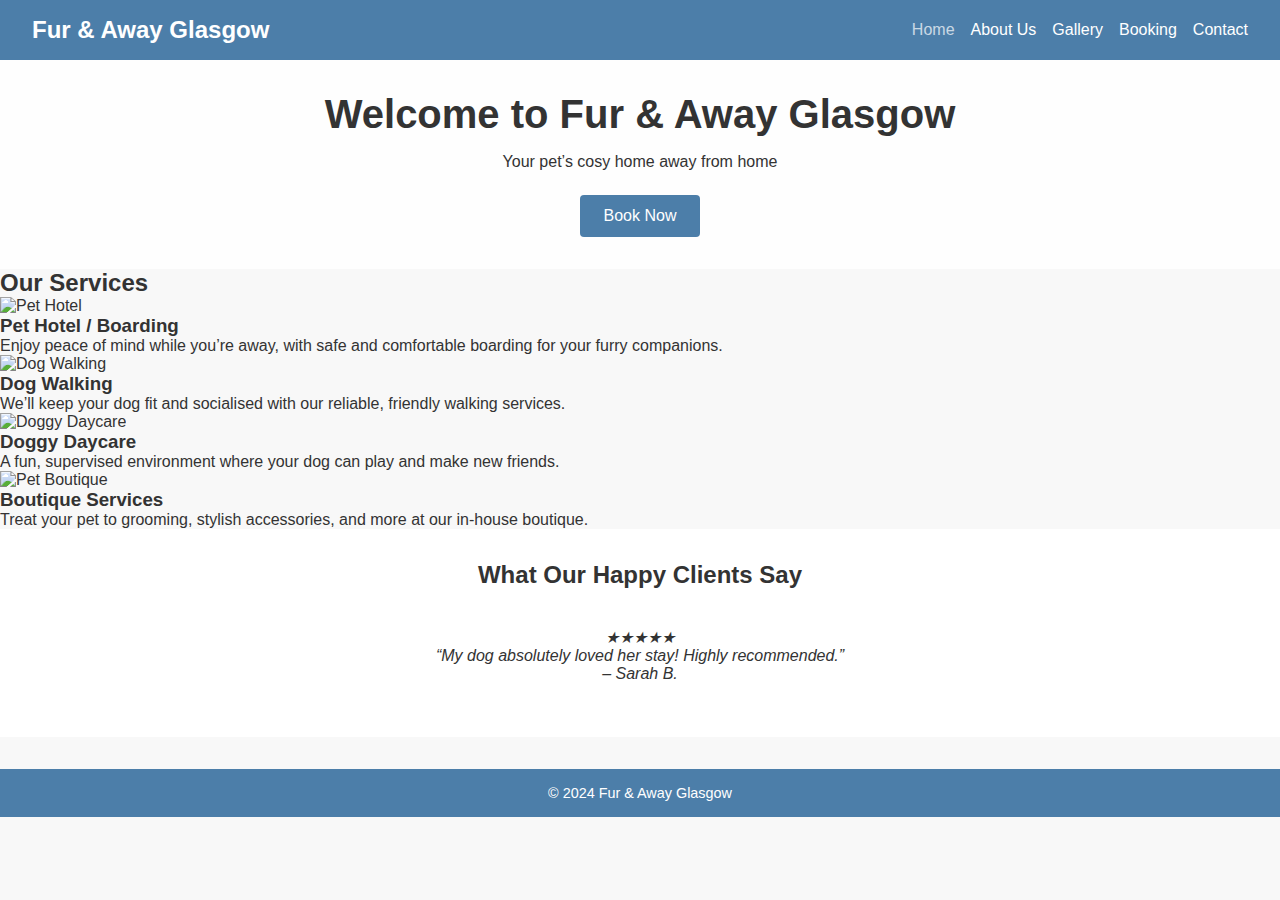
==== index.html @ 03ba4c42 "Update index.html" ====
<!DOCTYPE html>
<html lang="en">
<head>
  <meta charset="UTF-8" />
  <meta name="viewport" content="width=device-width, initial-scale=1.0"/>
  <title>Fur & Away Glasgow</title>
  <link rel="stylesheet" href="style.css" />
</head>
<body>

  <!-- Navigation -->
  <header>
    <nav class="navbar">
      <div class="logo">
        <a href="index.html">Fur & Away Glasgow</a>
      </div>
      <ul class="nav-links">
        <li><a href="index.html" class="active">Home</a></li>
        <li><a href="about.html">About Us</a></li>
        <li><a href="gallery.html">Gallery</a></li>
        <li><a href="booking.html">Booking</a></li>
        <li><a href="contact.html">Contact</a></li>
      </ul>
    </nav>
  </header>

  <!-- Hero Banner -->
  <section class="hero-banner">
    <div class="hero-content">
      <h1>Welcome to Fur & Away Glasgow</h1>
      <p>Your pet’s cosy home away from home</p>
      <a href="booking.html" class="btn">Book Now</a>
    </div>
  </section>

  <!-- Services Overview -->
  <section class="services-overview">
    <h2>Our Services</h2>
    <div class="services-grid">
      <!-- Pet Hotel / Boarding -->
      <div class="service-item">
        <img src="pethotel.JPG" alt="Pet Hotel" />
        <h3>Pet Hotel / Boarding</h3>
        <p>
          Enjoy peace of mind while you’re away, with safe and comfortable
          boarding for your furry companions.
        </p>
      </div>

      <!-- Dog Walking -->
      <div class="service-item">
        <img src="walking.JPG" alt="Dog Walking" />
        <h3>Dog Walking</h3>
        <p>
          We’ll keep your dog fit and socialised with our reliable, friendly
          walking services.
        </p>
      </div>

      <!-- Doggy Daycare -->
      <div class="service-item">
        <img src="daycare.JPG" alt="Doggy Daycare" />
        <h3>Doggy Daycare</h3>
        <p>
          A fun, supervised environment where your dog can play
          and make new friends.
        </p>
      </div>

      <!-- Boutique Services -->
      <div class="service-item">
        <img src="grooming.JPG" alt="Pet Boutique" />
        <h3>Boutique Services</h3>
        <p>
          Treat your pet to grooming, stylish accessories, and more
          at our in-house boutique.
        </p>
      </div>
    </div>
  </section>

  <!-- Reviews Carousel with Star Ratings -->
  <section class="reviews-section">
    <h2>What Our Happy Clients Say</h2>
    <div class="reviews-container" id="reviews-container">
      <!-- Star rating + review text inserted by script.js -->
    </div>
  </section>

  <!-- Footer -->
  <footer>
    <p>&copy; 2024 Fur & Away Glasgow</p>
  </footer>

  <!-- Reviews Carousel Script -->
  <script src="script.js"></script>
</body>
</html>
---- style.css ----
/* RESET / BASE STYLES */
* {
  margin: 0;
  padding: 0;
  box-sizing: border-box;
}
body {
  font-family: Arial, sans-serif;
  color: #333;
  background-color: #f8f8f8;
}

/* NAVIGATION */
.navbar {
  background-color: #4c7ea9;
  display: flex;
  justify-content: space-between;
  align-items: center;
  padding: 1rem 2rem;
}
.navbar .logo a {
  color: #fff;
  font-size: 1.5rem;
  text-decoration: none;
  font-weight: bold;
}
.nav-links {
  list-style: none;
  display: flex;
  gap: 1rem;
}
.nav-links li a {
  color: #fff;
  text-decoration: none;
  font-size: 1rem;
  transition: opacity 0.3s;
}
.nav-links li a:hover,
.nav-links li a.active {
  opacity: 0.7;
}

/* HERO SECTION */
.hero {
  height: 60vh;
  background: url('https://via.placeholder.com/1200x600?text=Pet+Hotel+Hero+Image') 
    center/cover no-repeat;
  display: flex;
  align-items: center;
  justify-content: center;
}
.hero-content {
  background: rgba(255, 255, 255, 0.8);
  padding: 2rem;
  text-align: center;
}
.hero-content h1 {
  font-size: 2.5rem;
  margin-bottom: 1rem;
}
.hero-content p {
  margin-bottom: 1.5rem;
}
.btn {
  display: inline-block;
  background: #4c7ea9;
  color: #fff;
  padding: 0.75rem 1.5rem;
  text-decoration: none;
  border-radius: 4px;
  transition: background 0.3s;
}
.btn:hover {
  background: #2f6688;
}

/* REVIEWS SECTION */
.reviews-section {
  background-color: #ffffff;
  padding: 2rem;
  text-align: center;
}
.reviews-section h2 {
  margin-bottom: 1rem;
}
.reviews-container {
  max-width: 600px;
  margin: 0 auto;
  min-height: 100px;
  display: flex;
  align-items: center;
  justify-content: center;
  font-style: italic;
}

/* ABOUT / BOOKING / CONTACT SECTIONS */
.about-section,
.booking-section,
.contact-section {
  padding: 2rem;
  background: #fff;
  margin: 1rem;
  border-radius: 8px;
}
.about-section p,
.booking-section p,
.contact-section p {
  margin-bottom: 1rem;
}
.booking-form,
.contact-details {
  margin-top: 1rem;
}
.booking-form label {
  display: block;
  margin: 0.5rem 0 0.25rem;
}
.booking-form input,
.booking-form select {
  width: 100%;
  padding: 0.5rem;
  margin-bottom: 1rem;
}
.booking-form button {
  background: #4c7ea9;
  color: #fff;
  padding: 0.75rem 1.5rem;
  border: none;
  cursor: pointer;
}
.booking-form button:hover {
  background: #2f6688;
}

/* FOOTER */
footer {
  background-color: #4c7ea9;
  text-align: center;
  padding: 1rem;
  margin-top: 2rem;
}
footer p {
  color: #fff;
  font-size: 0.9rem;
}
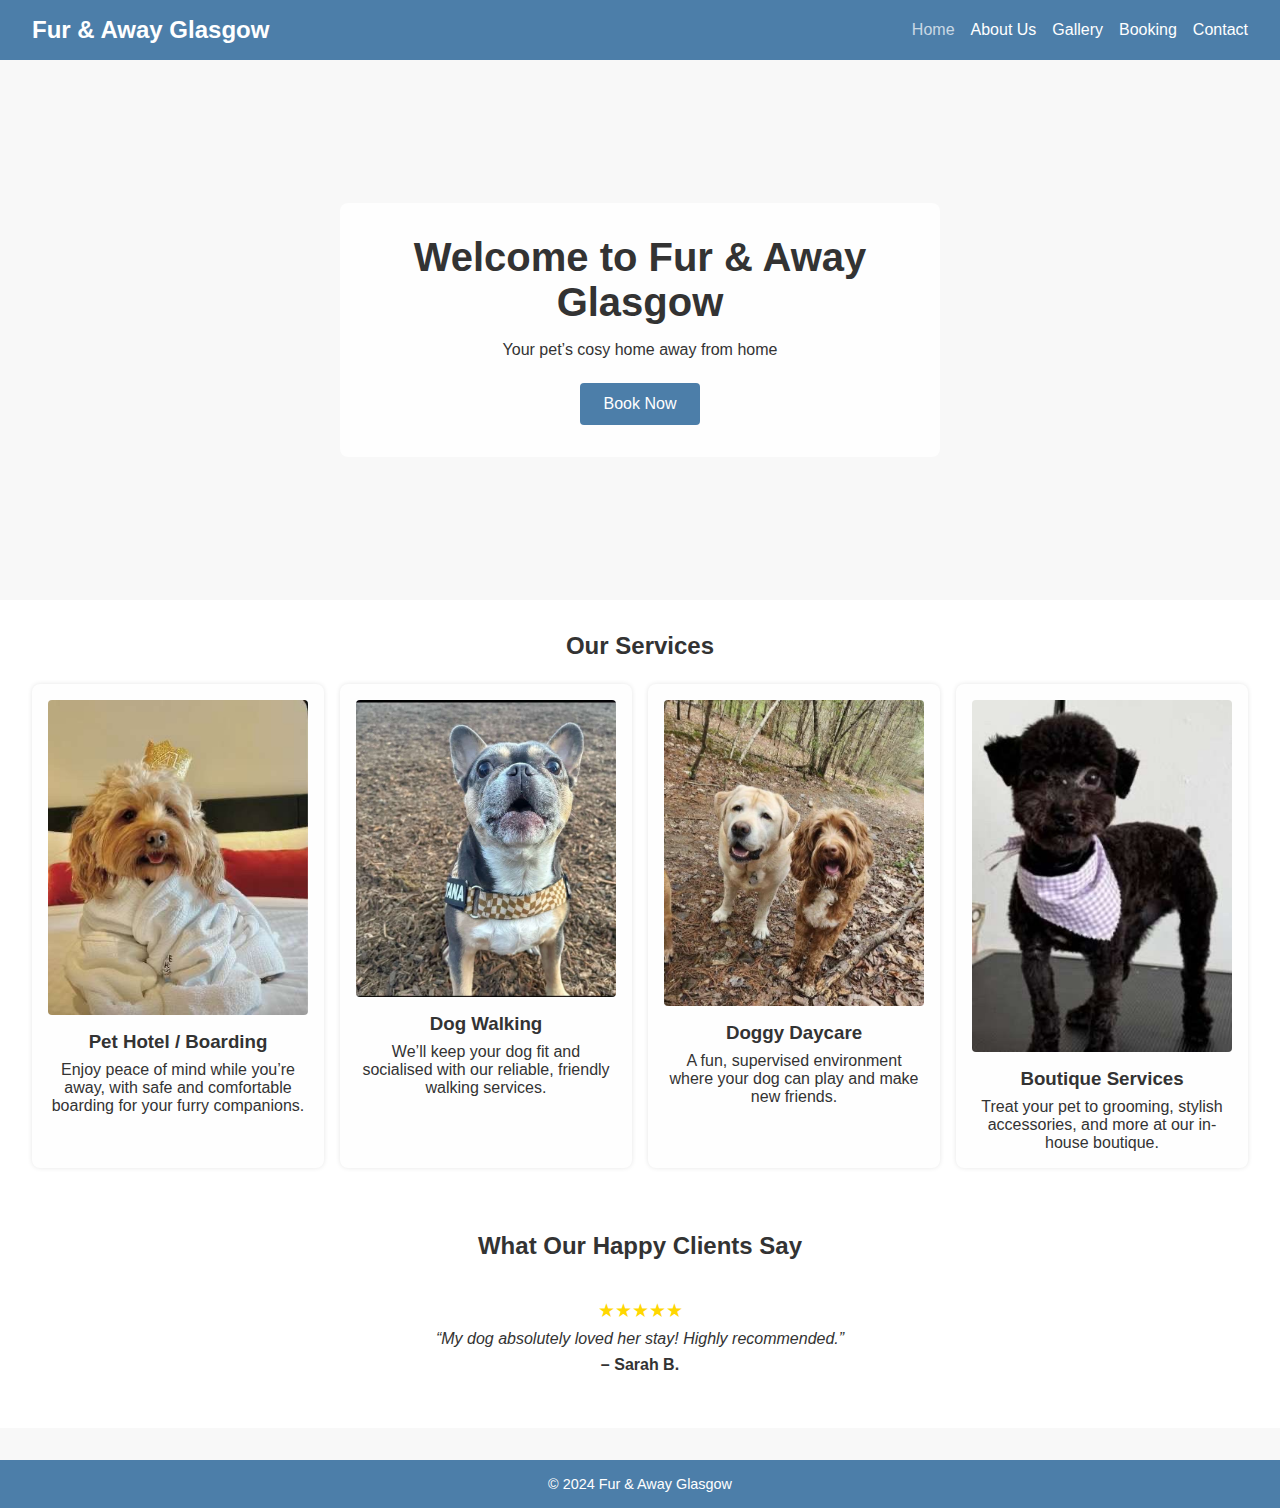
==== commit 6d02cdfd: "Update index.html" ====
--- a/index.html
+++ b/index.html
@@ -39,7 +39,7 @@
     <div class="services-grid">
       <!-- Pet Hotel / Boarding -->
       <div class="service-item">
-        <img src="pethotel.JPG" alt="Pet Hotel" />
+        <img src="PetHotel.JPG" alt="Pet Hotel" />
         <h3>Pet Hotel / Boarding</h3>
         <p>
           Enjoy peace of mind while you’re away, with safe and comfortable
--- a/style.css
+++ b/style.css
@@ -4,6 +4,7 @@
   padding: 0;
   box-sizing: border-box;
 }
+
 body {
   font-family: Arial, sans-serif;
   color: #333;
@@ -18,49 +19,60 @@
   align-items: center;
   padding: 1rem 2rem;
 }
+
 .navbar .logo a {
   color: #fff;
   font-size: 1.5rem;
   text-decoration: none;
   font-weight: bold;
 }
+
 .nav-links {
   list-style: none;
   display: flex;
   gap: 1rem;
 }
+
 .nav-links li a {
   color: #fff;
   text-decoration: none;
   font-size: 1rem;
   transition: opacity 0.3s;
 }
+
 .nav-links li a:hover,
 .nav-links li a.active {
   opacity: 0.7;
 }
 
-/* HERO SECTION */
-.hero {
+/* HERO BANNER */
+.hero-banner {
   height: 60vh;
-  background: url('https://via.placeholder.com/1200x600?text=Pet+Hotel+Hero+Image') 
-    center/cover no-repeat;
+  /* Replace 'hero-banner.jpg' with your actual banner image in the images/ folder */
+  background: url('images/hero-banner.jpg') center/cover no-repeat;
   display: flex;
   align-items: center;
   justify-content: center;
-}
+  position: relative;
+}
+
 .hero-content {
   background: rgba(255, 255, 255, 0.8);
   padding: 2rem;
   text-align: center;
-}
+  max-width: 600px;
+  border-radius: 8px;
+}
+
 .hero-content h1 {
   font-size: 2.5rem;
   margin-bottom: 1rem;
 }
+
 .hero-content p {
   margin-bottom: 1.5rem;
 }
+
 .btn {
   display: inline-block;
   background: #4c7ea9;
@@ -70,8 +82,45 @@
   border-radius: 4px;
   transition: background 0.3s;
 }
+
 .btn:hover {
   background: #2f6688;
+}
+
+/* SERVICES OVERVIEW */
+.services-overview {
+  background-color: #fff;
+  padding: 2rem;
+  text-align: center;
+}
+
+.services-overview h2 {
+  margin-bottom: 1.5rem;
+}
+
+.services-grid {
+  display: grid;
+  grid-template-columns: repeat(auto-fit, minmax(250px, 1fr));
+  gap: 1rem;
+  margin-top: 1rem;
+}
+
+.service-item {
+  background: #fefefe;
+  padding: 1rem;
+  border-radius: 8px;
+  box-shadow: 0 0 5px rgba(0,0,0,0.1);
+}
+
+.service-item img {
+  width: 100%;
+  height: auto;
+  border-radius: 4px;
+  margin-bottom: 0.75rem;
+}
+
+.service-item h3 {
+  margin-bottom: 0.5rem;
 }
 
 /* REVIEWS SECTION */
@@ -80,20 +129,44 @@
   padding: 2rem;
   text-align: center;
 }
+
 .reviews-section h2 {
   margin-bottom: 1rem;
 }
+
 .reviews-container {
   max-width: 600px;
   margin: 0 auto;
-  min-height: 100px;
+  min-height: 120px;
   display: flex;
   align-items: center;
   justify-content: center;
+}
+
+/* STAR RATINGS */
+.stars {
+  color: gold;
+  display: block;
+  font-size: 1.2rem;
+  margin-bottom: 0.5rem;
+}
+
+.review-item {
+  display: flex;
+  flex-direction: column;
+  align-items: center;
+}
+
+.review-text {
   font-style: italic;
-}
-
-/* ABOUT / BOOKING / CONTACT SECTIONS */
+  margin-bottom: 0.5rem;
+}
+
+.review-author {
+  font-weight: bold;
+}
+
+/* PAGE SECTIONS (About, Booking, Contact) */
 .about-section,
 .booking-section,
 .contact-section {
@@ -102,34 +175,124 @@
   margin: 1rem;
   border-radius: 8px;
 }
+
 .about-section p,
 .booking-section p,
 .contact-section p {
   margin-bottom: 1rem;
 }
+
+/* TEAM / ABOUT US LAYOUT */
+.team-container {
+  display: flex;
+  flex-wrap: wrap;
+  gap: 2rem;
+  margin-top: 1.5rem;
+}
+
+.team-member {
+  background-color: #fefefe;
+  border-radius: 8px;
+  padding: 1rem;
+  max-width: 300px;
+  box-shadow: 0 0 5px rgba(0,0,0,0.1);
+  flex: 1;
+}
+
+.team-member figure {
+  text-align: center;
+  margin-bottom: 1rem;
+}
+
+.team-member img {
+  max-width: 100%;
+  height: auto;
+  border-radius: 4px;
+}
+
+.team-member figcaption {
+  font-style: italic;
+  font-size: 0.9rem;
+  color: #666;
+  margin-top: 0.5rem;
+}
+
+.team-member p {
+  line-height: 1.4;
+}
+
+/* FORMS */
 .booking-form,
 .contact-details {
   margin-top: 1rem;
 }
+
 .booking-form label {
   display: block;
   margin: 0.5rem 0 0.25rem;
 }
+
 .booking-form input,
 .booking-form select {
   width: 100%;
   padding: 0.5rem;
   margin-bottom: 1rem;
-}
+  border: 1px solid #ccc;
+  border-radius: 4px;
+}
+
 .booking-form button {
   background: #4c7ea9;
   color: #fff;
   padding: 0.75rem 1.5rem;
   border: none;
   cursor: pointer;
-}
+  border-radius: 4px;
+}
+
 .booking-form button:hover {
   background: #2f6688;
+}
+
+/* GALLERY PAGE */
+.gallery-section {
+  padding: 2rem;
+  background: #fff;
+  margin: 1rem;
+  border-radius: 8px;
+  text-align: center;
+}
+
+.gallery-section h1 {
+  margin-bottom: 1rem;
+}
+
+.gallery-grid {
+  display: grid;
+  grid-template-columns: repeat(auto-fill, minmax(220px, 1fr));
+  gap: 2rem;
+  margin-top: 1.5rem;
+}
+
+.gallery-grid figure {
+  background-color: #fafafa;
+  padding: 1rem;
+  border-radius: 8px;
+  box-shadow: 0 0 5px rgba(0,0,0,0.1);
+}
+
+.gallery-grid img {
+  width: 100%;
+  height: auto;
+  border-radius: 4px;
+  display: block;
+  margin: 0 auto;
+}
+
+.gallery-grid figcaption {
+  margin-top: 0.5rem;
+  font-size: 0.9rem;
+  color: #666;
 }
 
 /* FOOTER */
@@ -139,7 +302,32 @@
   padding: 1rem;
   margin-top: 2rem;
 }
+
 footer p {
   color: #fff;
   font-size: 0.9rem;
 }
+
+/* RESPONSIVE ADJUSTMENTS */
+@media (max-width: 768px) {
+  .navbar {
+    flex-direction: column;
+  }
+
+  .hero-banner {
+    height: 50vh;
+  }
+
+  .services-grid {
+    grid-template-columns: 1fr; 
+  }
+
+  .team-container {
+    flex-direction: column;
+    align-items: center;
+  }
+
+  .gallery-grid {
+    grid-template-columns: 1fr; 
+  }
+} 
